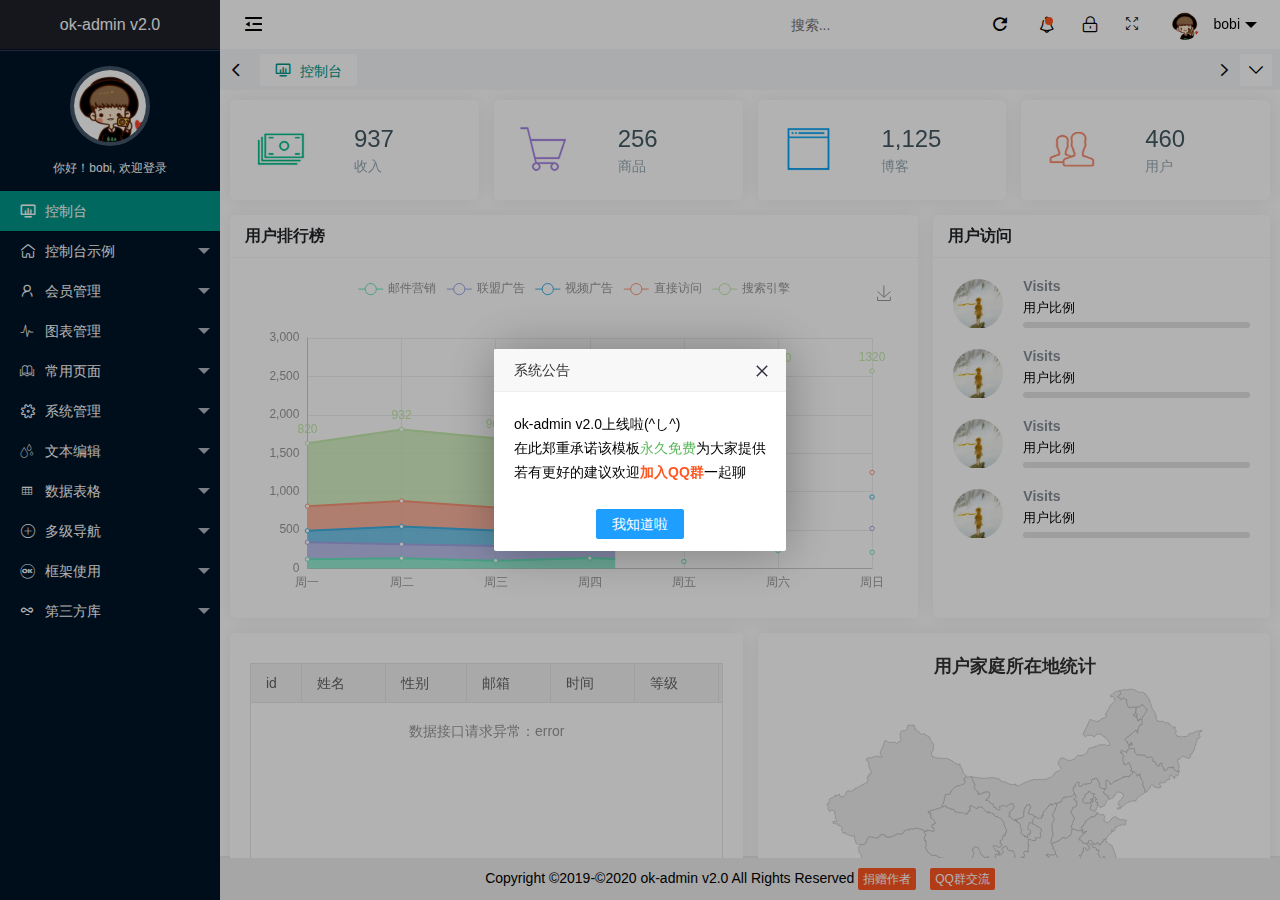
==== WebContent/index.html @ 4b1a51f3 "first commit" ====
<!DOCTYPE html>
<html lang="en">
    <head>
        <meta charset="utf-8">
        <title>ok-admin v2.0 | 很赞的后台模版</title>
        <meta name="viewport" content="width=device-width, initial-scale=1, maximum-scale=1">
        <meta name="keywords" content="ok-admin v2.0,ok-admin网站后台模版,后台模版下载,后台管理系统模版,HTML后台模版下载">
        <meta name="description" content="ok-admin v2.0，顾名思义，很赞的后台模版，它是一款基于Layui框架的轻量级扁平化且完全免费开源的网站后台管理系统模板，适合中小型CMS后台系统。">
        <link rel="shortcut icon" href="images/favicon.ico" type="image/x-icon"/>
        <link rel="stylesheet" href="css/okadmin.css">
    </head>
    <body class="layui-layout-body">
        <div class="layui-layout layui-layout-admin okadmin">
            <!--头部导航-->
            <div class="layui-header okadmin-header">
                <ul class="layui-nav layui-layout-left">
                    <li class="layui-nav-item">
                        <a class="ok-menu ok-show-menu" href="javascript:" title="菜单切换">
                            <i class="layui-icon layui-icon-shrink-right"></i>
                        </a>
                    </li>

<!--                    <li class="ok-nav-item ok-hide-md">-->
<!--                        &lt;!&ndash; 天气信息 &ndash;&gt;-->
<!--                        <div class="weather-ok">-->
<!--                            <iframe frameborder="0" scrolling="no" class="iframe-style" src="pages/weather.html" frameborder="0"></iframe>-->
<!--                        </div>-->
<!--                    </li>-->
                </ul>
                <ul class="layui-nav layui-layout-right">
                   <li class="layui-nav-item ok-input-search">
                      <input type="text" placeholder="搜索..." class="layui-input layui-input-search"/>
                   </li>
                   <li class="layui-nav-item">
                      <a class="ok-refresh" href="javascript:" title="刷新">
                         <i class="layui-icon layui-icon-refresh-3"></i>
                      </a>
                   </li>
                    <li class="no-line layui-nav-item layui-hide-xs">
                        <a id="notice" class="flex-vc pr10 pl10" href="javascript:">
                            <i class="ok-icon ok-icon-notice icon-head-i" title="系统公告"></i>
                           <span class="layui-badge-dot"></span>
                           <cite></cite>
                        </a>
                    </li>

                    <li class="no-line layui-nav-item layui-hide-xs">
                        <a id="lock" class="flex-vc pr10 pl10" href="javascript:">
                            <i class="ok-icon ok-icon-lock icon-head-i" title="锁屏"></i><cite></cite>
                        </a>
                    </li>

                    <li class="layui-nav-item layui-hide-xs">
                        <a id="fullScreen" class=" pr10 pl10" href="javascript:">
                            <i class="layui-icon layui-icon-screen-full"></i>
                        </a>
                    </li>

                    <li class="no-line layui-nav-item">
                        <a href="javascript:">
                            <img src="images/avatar.png" class="layui-nav-img">
                            bobi
                        </a>
                        <dl id="userInfo" class="layui-nav-child">
                            <dd><a lay-id="u-1" href="javascript:" data-url="pages/member/user.html">个人中心<span class="layui-badge-dot"></span></a></dd>
                            <dd><a lay-id="u-2" href="javascript:" data-url="pages/member/user-info.html">基本资料</a></dd>
                            <dd><a lay-id="u-3" href="javascript:" data-url="pages/member/user-pwd.html">安全设置</a></dd>
                            <dd>
                                <hr/>
                            </dd>
                            <dd><a href="javascript:void(0)" id="logout">退出登录</a></dd>
                        </dl>
                    </li>
                </ul>
            </div>
            <!--遮罩层-->
            <div class="ok-make"></div>
            <!--左侧导航区域-->
            <div class="layui-side layui-side-menu okadmin-bg-20222A ok-left">
                <div class="layui-side-scroll okadmin-side">
                    <div class="okadmin-logo">ok-admin v2.0</div>
                    <div class="user-photo">
                        <a class="img" title="我的头像">
                            <img src="images/avatar.png" class="userAvatar">
                        </a>
                        <p>你好！<span class="userName">bobi</span>, 欢迎登录</p>
                    </div>
                    <!--左侧导航菜单-->
                    <ul id="navBar" class="layui-nav okadmin-nav okadmin-bg-20222A layui-nav-tree">
                        <li class="layui-nav-item layui-this">
                            <a href="javascript:" lay-id="1" data-url="pages/console.html">
                                <i is-close=false class="ok-icon">&#xe654;</i>
                                控制台
                            </a>
                        </li>
                    </ul>
                </div>
            </div>

            <!-- 内容主体区域 -->
            <div class="content-body">
                <div class="layui-tab ok-tab" lay-filter="ok-tab" lay-allowClose="true" lay-unauto>
                    <div data-id="left" id="okLeftMove" class="ok-icon ok-icon-back okadmin-tabs-control move-left okNavMove"></div>
                    <div data-id="right" id="okRightMove" class="ok-icon ok-icon-right okadmin-tabs-control move-right okNavMove"></div>
                    <div class="layui-icon okadmin-tabs-control ok-right-nav-menu" style="right: 0;">
                        <ul class="okadmin-tab">
                            <li class="no-line okadmin-tab-item">
                                <div class="okadmin-link layui-icon-down" href="javascript:;"></div>
                                <dl id="tabAction" class="okadmin-tab-child layui-anim-upbit layui-anim">
                                    <dd><a data-num="1" href="javascript:">关闭当前标签页</a></dd>
                                    <dd><a data-num="2" href="javascript:">关闭其他标签页</a></dd>
                                    <dd><a data-num="3" href="javascript:">关闭所有标签页</a></dd>
                                </dl>
                            </li>
                        </ul>
                    </div>

                    <ul id="tabTitle" class="layui-tab-title ok-tab-title not-scroll">
                        <li class="layui-this" lay-id="1" tab="index">
                            <i class="ok-icon">&#xe654;</i>
                            <cite is-close=false>控制台</cite>
                        </li>
                    </ul>

                    <div id="tabContent" class="layui-tab-content ok-tab-content">
                        <div class="layui-tab-item layui-show">
                            <iframe src='pages/console.html' frameborder="0" scrolling="yes" width="100%" height="100%"></iframe>
                        </div>
                    </div>
                </div>
            </div>

            <!--底部信息-->
            <div class="layui-footer okadmin-text-center">
                Copyright ©2019-©2020 ok-admin v2.0 All Rights Reserved
                <button class="layui-btn layui-btn-danger layui-btn-xs donate">捐赠作者</button>
                <button class="layui-btn layui-btn-danger layui-btn-xs communication">QQ群交流</button>
            </div>
        </div>
        <div class="yy"></div>
        <!--js逻辑-->
        <script src="lib/layui/layui.js"></script>
        <script src="js/okadmin.js"></script>
    </body>
</html>
---- WebContent/css/okadmin.css ----
@import "../lib/layui/css/layui.css";
@import "../lib/fonts/iconfont.css";

#navBar .layui-nav-child{overflow:hidden;padding:0!important}
#navBar .layui-nav-child dd,#navBar .layui-nav-itemed .layui-nav-child{overflow:hidden}
[class*=" ok-icon"],[class^=ok-icon]{line-height:inherit;font-size:16px}
.not-scroll::-webkit-scrollbar{height:0;width:0;background:0 0;display:none}
.scrollBody::-webkit-scrollbar{display:none}
.no-line.layui-this:after{background:0 0!important;color:transparent!important}
.ok-none-select{-moz-user-select:none;-webkit-user-select:none;-ms-user-select:none;user-select:none}
.okadmin-text-center{text-align:center}
.okadmin-bg-20222A{background:#20222a}
.post-left220{left:220px!important}
.flex-vc{display:flex!important;display:-webkit-flex!important;align-items:center!important;justify-content:center!important}
.pl0{padding-left:0!important}
.pr0{padding-right:0!important}
.pl10{padding-left:10px!important}
.pr10{padding-right:10px!important}
#noticeQQ{cursor:pointer;color:#ff5722;font-weight:bolder}
.okadmin-header .layui-nav-bar,.okadmin-header .layui-nav-tree .layui-nav-itemed:after{background:#20222a!important;bottom:auto;top:0!important;height:2px}
.okadmin-header .layui-nav .layui-this:after{background:0 0!important;color:transparent!important}
.layadmin-pagetabs .layui-tab-title li.layui-this:after,.layadmin-pagetabs .layui-tab-title li:after,.layadmin-side-shrink .layui-side-menu .layui-nav>.layui-nav-item>.layui-nav-child,.layui-layer-admin .layui-layer-title,.layui-side-menu{background:#001529!important}
.layui-tab-brief>.layui-tab-title .layui-this{color:#000}
.ok-tab-title li strong[is-close=false]~i.layui-tab-close,.ok-tab-title li[tab=index] i.layui-tab-close{display:none!important}
.okadmin .okadmin-header{background:#fff;height:49px;line-height:49px;border-bottom:1px solid #f6f6f6}
.okadmin-header .layui-nav-item .layui-icon{font-size:16px}
.okadmin-header .layui-nav .layui-nav-item a,.okadmin-header .layui-nav-child dd.layui-this a{color:#000}
#userInfo .layui-this,#userInfo .layui-this a{background:0 0}
#userInfo .layui-this a:hover{background:#f2f2f2}
.weather{color:#000}
#tp-weather-widget .tpwthwidt .text_1vUR5ag,#tp-weather-widget .tpwthwidt .title_2I35arv{margin:0!important;color:#000!important}
.ok-show-menu{font-size:18px}
.ok-show-menu .layui-icon{font-size:18px!important}
.ok-show-menu .ok-menu-hide:before{content:"\e66b"}
#fullScreen i.okicon-screen-restore:before{content:"\e758"}
.okadmin-header .layui-input-search{display:inline-block;vertical-align:middle;height:32px;border:none;cursor:text}
.okadmin-header .layui-nav .layui-nav-item{height:49px;line-height:49px}
.okadmin-header .layui-layout-left .layui-nav-item{margin:0 20px}
.okadmin-header .layui-layout-left .layui-nav-item.layui-this:after{display:none!important}
.okadmin-header .layui-layout-left .layui-nav-item a{padding-left:5px;padding-right:5px}
.okadmin .menu-switch{width:30px;height:30px;position:relative;left:220px;top:16px;color:#fff;text-align:center;line-height:30px;cursor:pointer;z-index:9999}
.okadmin-header .layui-nav .layui-nav-more{border-color:#000 transparent transparent}
.okadmin-header .layui-nav .layui-nav-mored,.okadmin-header .layui-nav-itemed>a .layui-nav-more{border-color:transparent transparent #000}
.okadmin-header .layui-nav-child{top:50px}
.icon-head-i{font-size:18px;padding-right:5px}
.ok-left{top:0!important;width:220px!important;z-index:9999}
.ok-left .okadmin-logo{line-height:49px;text-align:center;color:#fff;font-size:16px;position:fixed;left:0;top:0;z-index:1002;width:220px;height:49px;padding:0 15px;box-sizing:border-box;overflow:hidden;font-weight:300;background-repeat:no-repeat;background-position:center center;background:#20222a}
.layui-side-menu .layui-nav{width:220px;background:0 0}
.layui-side-menu .layui-side-scroll{width:240px!important}
.layui-side-menu .layui-side-scroll:before{content:" ";height:50px;line-height:50px;display:flex;width:1px}
.okadmin-side .user-photo{width:220px!important;border-top:1px solid #333555}
.ok-left.layui-side-menu .layui-nav .layui-nav-item .layui-nav-child a,.ok-left.layui-side-menu .layui-nav .layui-nav-item a{height:40px;line-height:40px;padding-left:45px;padding-right:30px;color:#fff}
.ok-left.layui-side-menu .layui-nav .layui-nav-item.layui-this .layui-nav-child a,.ok-left.layui-side-menu .layui-nav .layui-nav-item.layui-this a{color:#fff!important}
.ok-left.layui-side-menu .layui-nav-item a:hover{background-color:#4e5465}
.ok-left.layui-side-menu .layui-this a:hover{background-color:inherit}
.ok-left.layui-side-menu .layui-nav .layui-nav-item .layui-icon,.ok-left.layui-side-menu .layui-nav .layui-nav-item a i{position:absolute;padding-right:10px;left:20px}
.ok-left.layui-side-menu .layui-nav .layui-nav-item .layui-nav-child a i{position:static!important;padding-right:10px}
#navBar .layui-nav-child .layui-nav-child>dd>a{padding-left:65px}
#navBar .layui-nav-child .layui-nav-child .layui-nav-child>dd>a{padding-left:90px}
#navBar .layui-nav-child .layui-nav-child .layui-nav-child .layui-nav-child>dd>a{padding-left:115px}
.ok-left .user-photo{width:200px;height:120px;padding:15px 0 5px}
.ok-left .user-photo a.img{display:block;width:80px;height:80px;margin:0 auto 10px}
.ok-left .user-photo a.img img{display:block;width:100%;height:100%;border-radius:50%;-webkit-border-radius:50%;-moz-border-radius:50%;border:4px solid #44576b;box-sizing:border-box}
.ok-left .user-photo p{display:block;width:100%;height:25px;color:#fff;text-align:center;font-size:12px;white-space:nowrap;line-height:25px;overflow:hidden}
#navBar ul{margin:0!important}
.ok-tab{background:#f5f7f9}
.okadmin-pagetabs{padding:0 80px 0 40px;background-color:transparent;width:100%;position:absolute;height:40px;z-index:1}
.okadmin-tabs-control{height:32px;line-height:32px;position:absolute;top:4px;width:32px;right:4px;text-align:center;cursor:pointer;transition:all .3s;-webkit-transition:all .3s;background:#f5f7f9;z-index:10}
.okadmin-tabs-control:hover{color:#009688}
.ok-tab .move-left{left:0;border-left:none}
.ok-tab .move-right{right:40px}
.layui-icon-down{right:0}
.okadmin-tabs-select.layui-nav{position:absolute;left:0;top:0;width:100%;height:100%;padding:0;background:0 0}
.okadmin-nav a,.okadmin-tab a{cursor:pointer}
.ok-right-nav-menu{top:0;right:0;width:40px;height:40px;line-height:normal;background:#f5f7f9;display:flex;align-items:center}
.okadmin-tab{height:32px;line-height:32px;width:32px}
.okadmin-tab .okadmin-tab-item .okadmin-link{display:block;width:100%;height:100%;background:#fff;border-radius:3px}
.ok-right-nav-menu:hover .okadmin-tab-item .okadmin-tab-child{display:block!important}
.okadmin-tab .okadmin-tab-item .okadmin-tab-child{position:absolute;top:40px;right:0;display:none;white-space:nowrap;line-height:36px;padding:5px 0;box-shadow:0 2px 4px rgba(0,0,0,.12);border:1px solid #d2d2d2;background-color:#fff;z-index:100;border-radius:2px}
.okadmin-tab .okadmin-tab-item a{display:block;padding:0 20px;color:#000;transition:all .3s;-webkit-transition:all .3s;font-size:14px}
.okadmin-tab .okadmin-tab-item a:hover{background:#f5f7f9}
.okadmin-tab .okadmin-tab-item .okadmin-tab-child:visited{display:none!important}
.ok-tab .layui-tab-title{margin:0 80px 0 40px;overflow-x:hidden!important;overflow-y:hidden!important;width:max-content!important;z-index:9;position:relative;left:0;height:40px;line-height:40px;border:0}
.ok-tab .layui-tab-title li{height:32px;line-height:32px;background:#fff;border-radius:3px;margin-right:15px}
.ok-tab .layui-tab-brief>.layui-tab-more li.layui-this,.ok-tab .layui-tab-brief>.layui-tab-title .layui-this,.ok-tab .layui-tab-title li.layui-this{background-color:#fff;color:#009688}
.ok-tab .layui-tab-brief>.layui-tab-more li.layui-this:after,.ok-tab .layui-tab-brief>.layui-tab-title .layui-this:after,.ok-tab .layui-tab-title .layui-this:after{display:none}
.ok-tab .layui-tab-title .layui-this:after{display:none}
.ok-tab-title cite{padding-left:5px;font-style:normal}
.weather-ok{height:49px;line-height:49px}
.weather-ok .iframe-style{height:50px;padding-top:9px;box-sizing:border-box}
.weather-ok .iframe-style:hover{height:400px}
.okadmin .content-body{position:absolute;top:50px;right:0;bottom:42px;left:220px;z-index:1;overflow:hidden}
.okadmin-tabs-select.layui-nav .layui-nav-item{line-height:40px}
.ok-nav-item{height:49px;line-height:49px;position:relative;display:inline-block;vertical-align:middle;font-size:14px;width:auto}
.content-body .layui-tab{margin:0}
.okadmin .content-body .layui-tab-content{position:absolute;top:40px;bottom:0;width:100%;padding:0;overflow:hidden;left:0;right:0}
.okadmin .content-body .layui-tab-content .layui-tab-item{height:100%}
.okadmin .content-body .layui-tab-content .layui-tab-item iframe{height:100%}
.layui-layout-admin.ok-left-hide .ok-left,.layui-layout-admin.ok-left-hide .ok-left .okadmin-logo{left:-220px}
.layui-layout-admin.ok-left-hide .layui-header .layui-layout-left{left:-20px}
.layui-layout-admin.ok-left-hide .content-body,.layui-layout-admin.ok-left-hide .layui-footer{left:0}
.page-fill{width:100%;height:100%;display:block;box-sizing:border-box}
#login .layui-icon{font-size:16px!important}
#login .mag0{margin:0!important}
#login ::selection{background:#ff5722;color:#fff}
#login .layui-red{color:red!important;font-weight:700}
#login .layui-blue{color:#01aaed!important}
#login .layui-form-item.layui-input-focus input{border-color:#ff6700!important}
#login .layui-block{width:100%!important}
#login{width:100%;height:100%;background-image:url(../images/login-bg.jpg);position:relative}
#login form.layui-form{padding:0 20px 20px 20px;width:300px;position:absolute;left:50%;top:50%;margin:-150px 0 0 -150px;-webkit-box-sizing:border-box;-moz-box-sizing:border-box;-o-box-sizing:border-box;box-sizing:border-box;background:#fff;-webkit-border-radius:5px;-moz-border-radius:5px;border-radius:5px;box-shadow:0 0 50px #009688}
#login .login_face{margin:-55px auto 20px;width:100px;height:100px;-webkit-border-radius:50%;-moz-border-radius:50%;border-radius:50%;border:5px solid #fff;overflow:hidden;box-shadow:0 0 30px #009688;background:#fff}
#login .login_face img{width:100%}
#login .layui-form-item{position:relative}
#login .layui-form-item label{position:absolute;color:#757575;left:10px;top:9px;line-height:20px;background:0 0;padding:0 5px;font-size:14px;cursor:text}
#login #code{padding-right:110px}
#login .captcha-box .img{position:absolute;top:1px;bottom:1px;right:1px;cursor:pointer;width:100px;background:#c4e1ce}
#login .layui-form-item input{background:#fff!important}
#login .layui-form-item input,#login .layui-form-item label{transition:all .3s ease-in-out;-webkit-transition:all .3s ease-in-out}
#login .layui-form-item input::placeholder{color:transparent!important}
#login .layui-form-item.layui-input-focus input::placeholder{color:#757575!important}
#login .layui-form-item.layui-input-active label,#login .layui-form-item.layui-input-focus label{top:-10px;font-size:12px;color:#ff6700;background:#fff!important}
@media screen{.layui-header .layui-layout-left,.layui-layout-admin .content-body,.layui-layout-admin .layui-footer,.layui-layout-admin .ok-left,.ok-left .okadmin-logo{transition:left .5s}
}
.ok-make{position:fixed;left:0;right:0;bottom:0;top:0;z-index:9998;background:rgba(0,0,0,.5);display:none}
@media screen and (max-width:970px){.ok-hide-md{display:none!important}
}
@media screen and (max-width:768px){[pc-show]{display:none!important}
.layui-layout-admin .ok-left{position:fixed}
.ok-input-search{width:7rem}
.layui-layout-admin.ok-left-hide .ok-left,.layui-layout-admin.ok-left-hide .ok-left .okadmin-logo{left:0}
.okadmin-header .layui-layout-left .layui-nav-item{margin:0 5px}
.layui-layout-admin.ok-left-hide .ok-make{display:block}
.layui-layout-admin .ok-left,.ok-left .okadmin-logo{transition:left .5s;left:-220px}
.layui-header .layui-layout-left{transition:left .5s;left:-20px}
.layui-layout-admin .content-body,.layui-layout-admin .layui-footer{transition:left .5s;left:0}
.ok-left .okadmin-side .user-photo{height:auto;margin:0 auto}
.ok-left .user-photo a.img{width:50px;height:50px}
.layui-side-menu .layui-side-scroll{width:200px!important}
.ok-left,.ok-left .okadmin-logo,.ok-left .okadmin-side .user-photo,.ok-left.layui-side-menu .layui-nav{width:180px!important;margin:0}
}
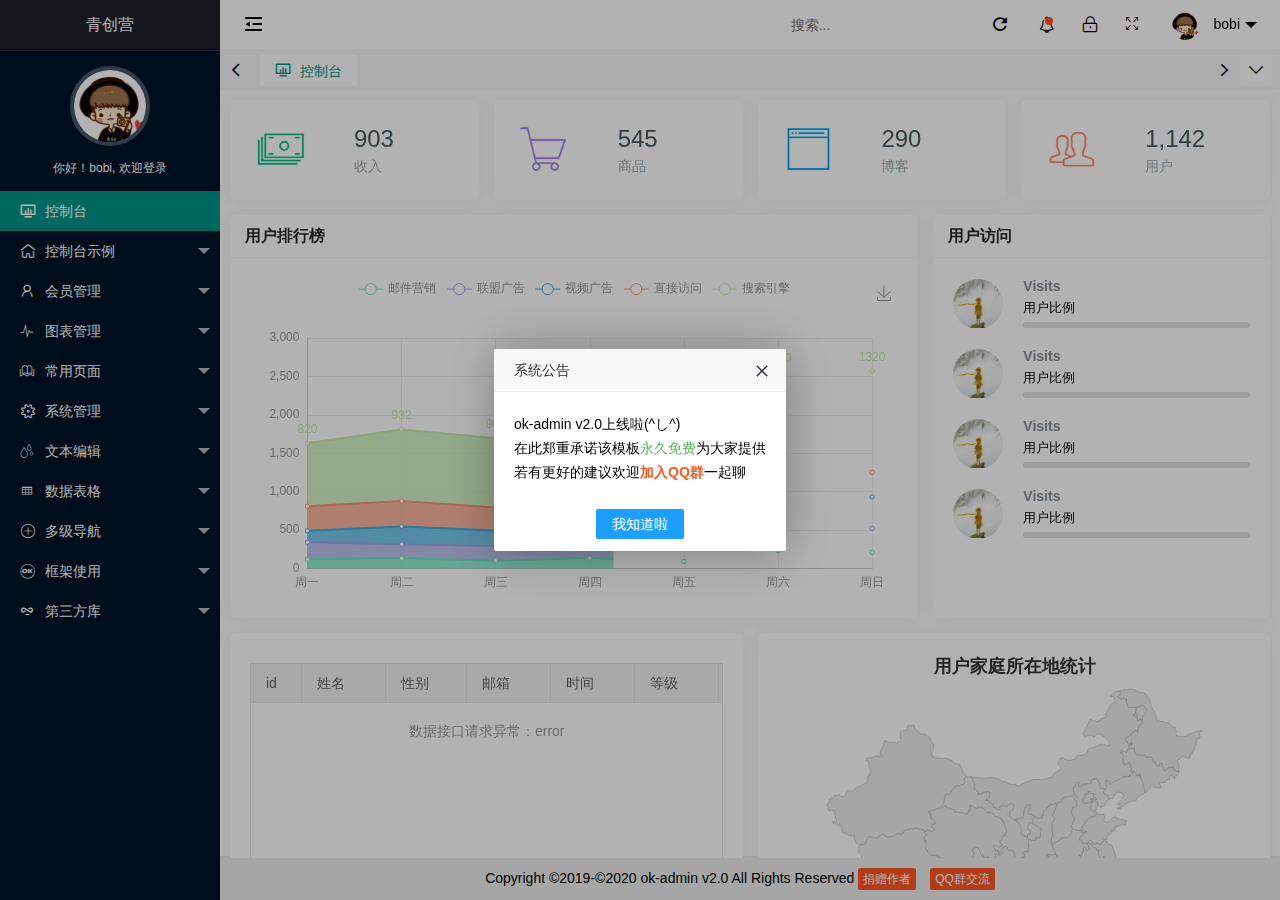
==== commit 4167ee23: "struts" ====
--- a/WebContent/index.html
+++ b/WebContent/index.html
@@ -2,10 +2,8 @@
 <html lang="en">
     <head>
         <meta charset="utf-8">
-        <title>ok-admin v2.0 | 很赞的后台模版</title>
+        <title>青创营</title>
         <meta name="viewport" content="width=device-width, initial-scale=1, maximum-scale=1">
-        <meta name="keywords" content="ok-admin v2.0,ok-admin网站后台模版,后台模版下载,后台管理系统模版,HTML后台模版下载">
-        <meta name="description" content="ok-admin v2.0，顾名思义，很赞的后台模版，它是一款基于Layui框架的轻量级扁平化且完全免费开源的网站后台管理系统模板，适合中小型CMS后台系统。">
         <link rel="shortcut icon" href="images/favicon.ico" type="image/x-icon"/>
         <link rel="stylesheet" href="css/okadmin.css">
     </head>
@@ -78,7 +76,7 @@
             <!--左侧导航区域-->
             <div class="layui-side layui-side-menu okadmin-bg-20222A ok-left">
                 <div class="layui-side-scroll okadmin-side">
-                    <div class="okadmin-logo">ok-admin v2.0</div>
+                    <div class="okadmin-logo">青创营</div>
                     <div class="user-photo">
                         <a class="img" title="我的头像">
                             <img src="images/avatar.png" class="userAvatar">
